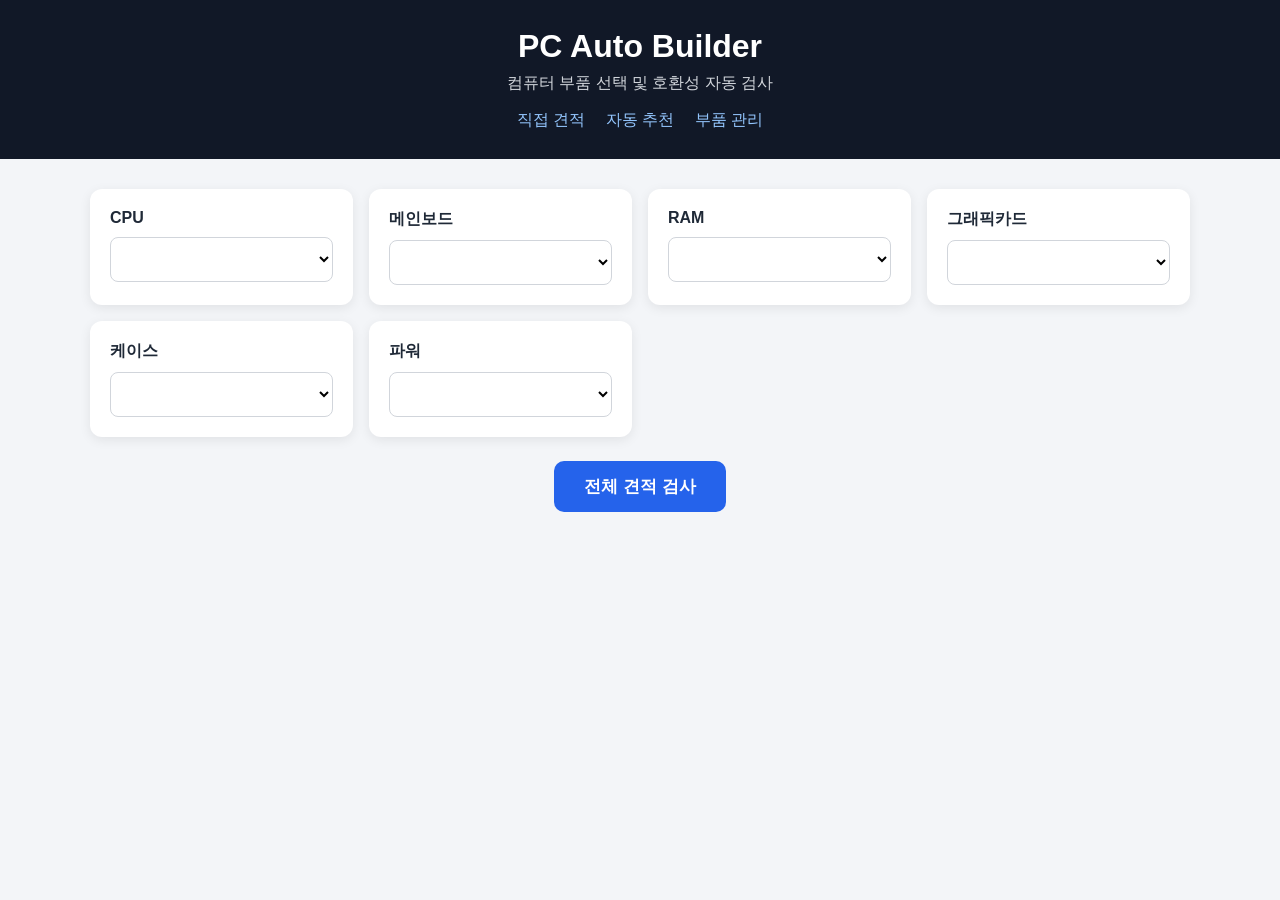
==== frontend/index.html @ f54d63d9 "feat: PC 견적 추천, 호환성 검사 및 관리자 기능 추가" ====
﻿<!DOCTYPE html>
<html lang="ko">
<head>
    <meta charset="UTF-8">
    <meta name="viewport" content="width=device-width, initial-scale=1.0">
    <title>PC Auto Builder</title>

    <style>
        * {
            box-sizing: border-box;
        }

        body {
            margin: 0;
            font-family: Arial, sans-serif;
            background: #f3f5f8;
            color: #1f2937;
        }

        header {
            padding: 28px 20px;
            background: #111827;
            color: white;
            text-align: center;
        }

        header h1 {
            margin: 0 0 8px;
        }

        header p {
            margin: 0;
            color: #d1d5db;
        }

        nav {
            margin-top: 16px;
        }

        nav a {
            margin: 0 8px;
            color: #93c5fd;
            text-decoration: none;
        }

        main {
            width: min(1100px, 92%);
            margin: 30px auto;
        }

        .builder {
            display: grid;
            grid-template-columns:
                repeat(auto-fit, minmax(260px, 1fr));
            gap: 16px;
        }

        .part-card,
        #result {
            padding: 20px;
            background: white;
            border-radius: 12px;
            box-shadow: 0 3px 12px rgba(0, 0, 0, 0.08);
        }

        label {
            display: block;
            margin-bottom: 10px;
            font-weight: bold;
        }

        select {
            width: 100%;
            padding: 12px;
            border: 1px solid #d1d5db;
            border-radius: 8px;
            background: white;
            font-size: 15px;
        }

        .button-area {
            margin-top: 24px;
            text-align: center;
        }

        button {
            padding: 14px 30px;
            border: 0;
            border-radius: 10px;
            background: #2563eb;
            color: white;
            font-size: 17px;
            font-weight: bold;
            cursor: pointer;
        }

        button:disabled {
            background: #9ca3af;
            cursor: not-allowed;
        }

        #result {
            display: none;
            margin-top: 25px;
        }

        #result.success {
            border-left: 7px solid #16a34a;
        }

        #result.failure {
            border-left: 7px solid #dc2626;
        }

        .price {
            color: #2563eb;
            font-size: 24px;
            font-weight: bold;
        }

        .success-text {
            color: #15803d;
        }

        .failure-text {
            color: #b91c1c;
        }

        li {
            margin-bottom: 7px;
        }
    </style>
</head>

<body>
    <header>
        <h1>PC Auto Builder</h1>
        <p>컴퓨터 부품 선택 및 호환성 자동 검사</p>

        <nav>
            <a href="/app">직접 견적</a>
            <a href="/recommend">자동 추천</a>
            <a href="/admin">부품 관리</a>
        </nav>
    </header>

    <main>
        <section class="builder">
            <div class="part-card">
                <label for="cpu">CPU</label>
                <select id="cpu"></select>
            </div>

            <div class="part-card">
                <label for="motherboard">메인보드</label>
                <select id="motherboard"></select>
            </div>

            <div class="part-card">
                <label for="ram">RAM</label>
                <select id="ram"></select>
            </div>

            <div class="part-card">
                <label for="gpu">그래픽카드</label>
                <select id="gpu"></select>
            </div>

            <div class="part-card">
                <label for="case">케이스</label>
                <select id="case"></select>
            </div>

            <div class="part-card">
                <label for="psu">파워</label>
                <select id="psu"></select>
            </div>
        </section>

        <div class="button-area">
            <button id="check-button" type="button">
                전체 견적 검사
            </button>
        </div>

        <section id="result">
            <h2>검사 결과</h2>
            <h3 id="status"></h3>

            <p>
                총가격:
                <span id="total-price" class="price"></span>
            </p>

            <h3>통과 항목</h3>
            <ul id="checks"></ul>

            <h3>문제 항목</h3>
            <ul id="errors"></ul>
        </section>
    </main>

    <script>
        const categories = [
            "cpu",
            "motherboard",
            "ram",
            "gpu",
            "case",
            "psu"
        ];

        const categoryNames = {
            cpu: "CPU",
            motherboard: "메인보드",
            ram: "RAM",
            gpu: "그래픽카드",
            case: "케이스",
            psu: "파워"
        };

        const button =
            document.getElementById("check-button");

        const result =
            document.getElementById("result");

        function formatPrice(value) {
            return `${Number(value).toLocaleString("ko-KR")}원`;
        }

        async function loadParts() {
            try {
                const response = await fetch("/parts/");

                if (!response.ok) {
                    throw new Error("부품 목록 요청 실패");
                }

                const parts = await response.json();

                for (const category of categories) {
                    const select =
                        document.getElementById(category);

                    select.innerHTML = "";

                    const filteredParts = parts.filter(
                        part => part.category === category
                    );

                    if (filteredParts.length === 0) {
                        const option =
                            document.createElement("option");

                        option.value = "";
                        option.textContent =
                            `${categoryNames[category]} 없음`;

                        select.appendChild(option);
                        continue;
                    }

                    for (const part of filteredParts) {
                        const option =
                            document.createElement("option");

                        option.value = part.id;
                        option.textContent =
                            `${part.manufacturer} ` +
                            `${part.model_name} - ` +
                            formatPrice(part.price);

                        select.appendChild(option);
                    }
                }
            } catch (error) {
                alert(
                    "부품을 불러오지 못했습니다.\n" +
                    error.message
                );
            }
        }

        function selectedId(category) {
            return Number(
                document.getElementById(category).value
            );
        }

        function renderList(elementId, items, emptyMessage) {
            const list =
                document.getElementById(elementId);

            list.innerHTML = "";

            const values =
                items.length > 0 ? items : [emptyMessage];

            for (const value of values) {
                const item =
                    document.createElement("li");

                item.textContent = value;
                list.appendChild(item);
            }
        }

        async function checkBuild() {
            const requestBody = {
                cpu_id: selectedId("cpu"),
                motherboard_id: selectedId("motherboard"),
                ram_id: selectedId("ram"),
                gpu_id: selectedId("gpu"),
                case_id: selectedId("case"),
                psu_id: selectedId("psu")
            };

            const invalid = Object.values(
                requestBody
            ).some(value => value <= 0);

            if (invalid) {
                alert("모든 종류의 부품이 필요합니다.");
                return;
            }

            button.disabled = true;
            button.textContent = "검사 중...";

            try {
                const response = await fetch(
                    "/compatibility/full-build",
                    {
                        method: "POST",
                        headers: {
                            "Content-Type":
                                "application/json"
                        },
                        body: JSON.stringify(requestBody)
                    }
                );

                const data = await response.json();

                if (!response.ok) {
                    throw new Error(
                        data.detail ??
                        "호환성 검사에 실패했습니다."
                    );
                }

                const status =
                    document.getElementById("status");

                result.style.display = "block";

                if (data.compatible) {
                    result.className = "success";
                    status.className = "success-text";
                    status.textContent =
                        "모든 부품이 호환됩니다.";
                } else {
                    result.className = "failure";
                    status.className = "failure-text";
                    status.textContent =
                        "호환되지 않는 부품이 있습니다.";
                }

                document.getElementById(
                    "total-price"
                ).textContent =
                    formatPrice(data.total_price);

                renderList(
                    "checks",
                    data.checks,
                    "통과 항목이 없습니다."
                );

                renderList(
                    "errors",
                    data.errors,
                    "발견된 문제가 없습니다."
                );

                result.scrollIntoView({
                    behavior: "smooth"
                });
            } catch (error) {
                alert(error.message);
            } finally {
                button.disabled = false;
                button.textContent =
                    "전체 견적 검사";
            }
        }

        button.addEventListener(
            "click",
            checkBuild
        );

        loadParts();
    </script>
</body>
</html>
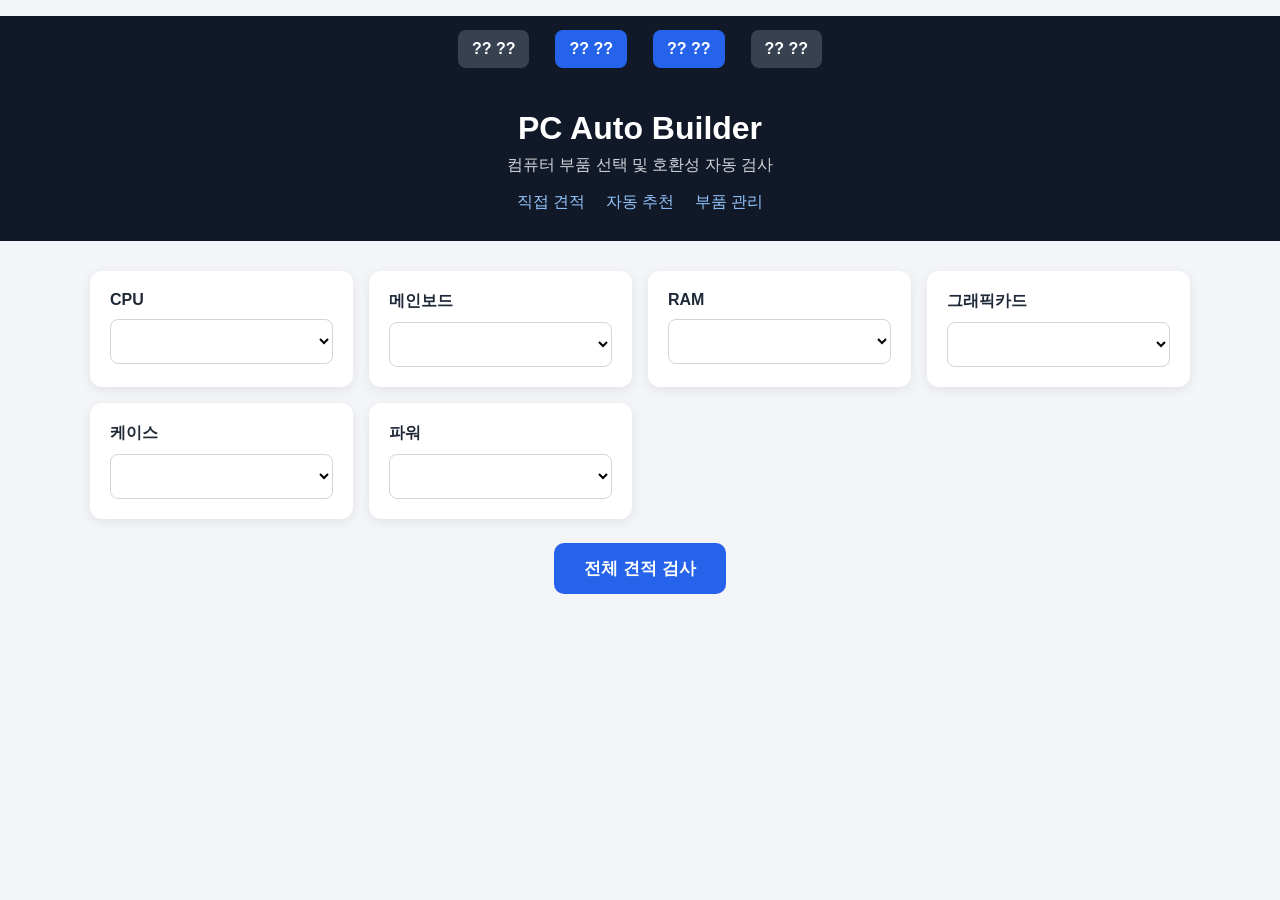
==== commit 00995fc6: "feat: add bulk part import backup and selection tools" ====
--- a/frontend/index.html
+++ b/frontend/index.html
@@ -1,4 +1,4 @@
-﻿<!DOCTYPE html>
+<!DOCTYPE html>
 <html lang="ko">
 <head>
     <meta charset="UTF-8">
@@ -130,9 +130,61 @@
             margin-bottom: 7px;
         }
     </style>
+
+<style>
+    .pc-tools-navigation {
+        display: flex;
+        flex-wrap: wrap;
+        justify-content: center;
+        gap: 10px;
+        padding: 14px;
+        background: #111827;
+    }
+
+    .pc-tools-navigation a {
+        padding: 10px 14px;
+        border-radius: 8px;
+        color: white;
+        background: #374151;
+        text-decoration: none;
+        font-weight: bold;
+    }
+
+    .pc-tools-navigation a.highlight {
+        background: #2563eb;
+    }
+</style>
+
 </head>
 
 <body>
+<nav
+    class="pc-tools-navigation"
+    data-pc-tools-nav="true"
+>
+    <a href="/recommend">
+        ?? ??
+    </a>
+
+    <a
+        class="highlight"
+        href="/bulk-import"
+    >
+        ?? ??
+    </a>
+
+    <a
+        class="highlight"
+        href="/backup"
+    >
+        ?? ??
+    </a>
+
+    <a href="/admin">
+        ?? ??
+    </a>
+</nav>
+
     <header>
         <h1>PC Auto Builder</h1>
         <p>컴퓨터 부품 선택 및 호환성 자동 검사</p>
